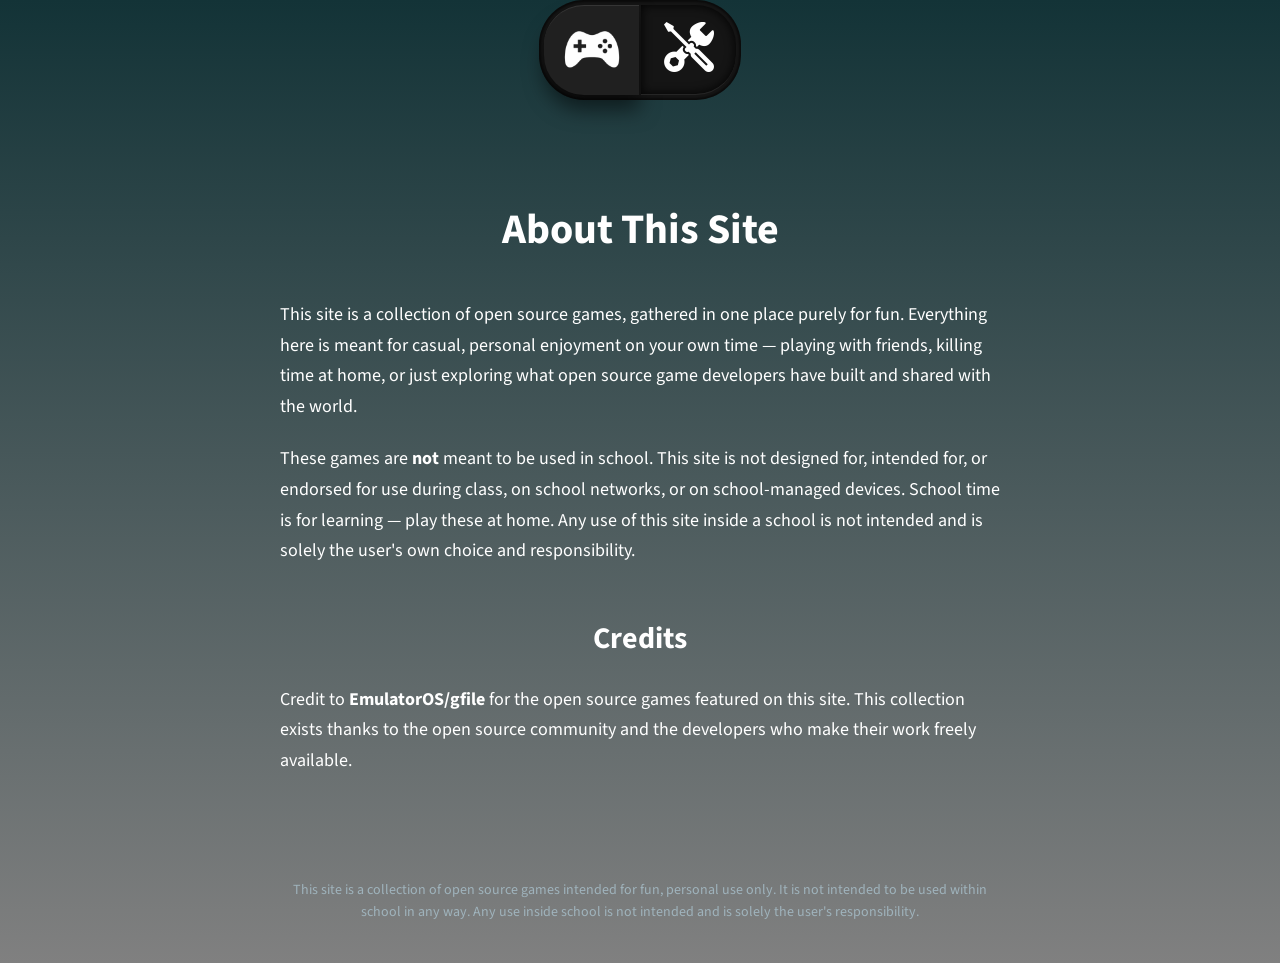
==== tools.html @ 58d2b213 "Clean up and reorganize site - Remove movies page and its assets; nav is now Games + About - Rebrand" ====
<!DOCTYPE html>
<html lang="en">

<head>
	<meta charset="UTF-8">
	<meta name="viewport" content="width=device-width, initial-scale=1.0">
	<title>About</title>
	<link rel="icon" type="image/png" href="images/game_logo.png">
	<link rel="stylesheet" href="styles.css">
</head>

<body class="page-tools">

	<nav class="nav">
		<ul>
			<li><a href="index.html"><img src="images/game_logo.png" class="nav-games" alt="Games"></a></li>
			<li class="active"><a href="tools.html"><img src="images/tools.png" class="nav-tools" alt="About"></a></li>
		</ul>
	</nav>

	<main class="about">
		<h1>About This Site</h1>

		<p>This site is a collection of open source games, gathered in one place purely for fun.
			Everything here is meant for casual, personal enjoyment on your own time &mdash; playing
			with friends, killing time at home, or just exploring what open source game developers
			have built and shared with the world.</p>

		<p>These games are <strong>not</strong> meant to be used in school. This site is not
			designed for, intended for, or endorsed for use during class, on school networks, or on
			school-managed devices. School time is for learning &mdash; play these at home. Any use
			of this site inside a school is not intended and is solely the user's own choice and
			responsibility.</p>

		<h2>Credits</h2>

		<p>Credit to <strong>EmulatorOS/gfile</strong> for the open source games featured on this
			site. This collection exists thanks to the open source community and the developers who
			make their work freely available.</p>
	</main>

	<footer class="disclaimer">
		<p>This site is a collection of open source games intended for fun, personal use only.
			It is not intended to be used within school in any way. Any use inside school is not
			intended and is solely the user's responsibility.</p>
	</footer>

</body>

</html>
---- styles.css ----
@import url("https://fonts.googleapis.com/css?family=Source+Sans+Pro:400,700");

* {
  margin: 0;
  padding: 0;
  box-sizing: border-box;
}

html,
body {
  width: 100%;
  min-height: 100%;
}

body {
  font-family: "Source Sans Pro", sans-serif;
}

/* Page backgrounds */
body.page-games {
  background: #0f222b;
}

body.page-tools {
  background: linear-gradient(#133337, gray) no-repeat;
  background-size: cover;
}

/* Top navigation pill */
.nav {
  position: absolute;
  top: 0;
  left: 0;
  right: 0;
  margin: auto;
  width: 202px;
  height: 100px;
  border-radius: 45px;
  background: #151515;
  box-shadow: inset 0 0 2px 2px rgba(0, 0, 0, 0.5);
}

.nav ul {
  list-style: none;
  width: inherit;
  height: inherit;
  display: flex;
  align-items: center;
  justify-content: center;
}

.nav li {
  display: flex;
  align-items: center;
  justify-content: center;
  margin: 1px;
  height: 90px;
  width: 95px;
  background: #202020;
  border-top: 1px solid #353535;
  box-shadow: 0 15px 20px 0 rgba(0, 0, 0, 0.5);
  transition: all 0.5s;
}

.nav li:first-of-type {
  border-top-left-radius: 40px;
  border-bottom-left-radius: 40px;
}

.nav li:last-of-type {
  border-top-right-radius: 40px;
  border-bottom-right-radius: 40px;
}

.nav li:hover {
  cursor: pointer;
}

.nav li.active {
  background: #151515;
  border-top: none;
  border-bottom: 1px solid #252525;
  box-shadow: inset 0 0 10px 1px rgba(0, 0, 0, 0.8);
}

.nav a {
  display: inline-block;
  color: gray;
  text-decoration: none;
}

.nav .nav-games {
  width: 80px;
}

.nav .nav-tools {
  width: 50px;
}

/* Game grid */
.row {
  text-align: center;
  padding-top: 60px;
}

.row:first-of-type {
  padding-top: 140px;
}

.thumb {
  height: 230px;
  padding-left: 60px;
  padding-right: 60px;
}

/* About page */
.about {
  max-width: 760px;
  margin: 0 auto;
  padding: 200px 20px 0;
  color: white;
}

.about h1 {
  text-align: center;
  font-size: 42px;
  margin-bottom: 40px;
}

.about h2 {
  text-align: center;
  font-size: 30px;
  margin: 50px 0 25px;
}

.about p {
  font-size: 18px;
  line-height: 1.7;
  margin-bottom: 22px;
}

/* Embedded game pages */
.game-frame {
  display: flex;
  justify-content: center;
  padding-top: 160px;
}

/* Disclaimer footer */
.disclaimer {
  max-width: 760px;
  margin: 0 auto;
  padding: 80px 20px 40px;
  text-align: center;
  color: #9fb3bc;
  font-size: 14px;
  line-height: 1.6;
}
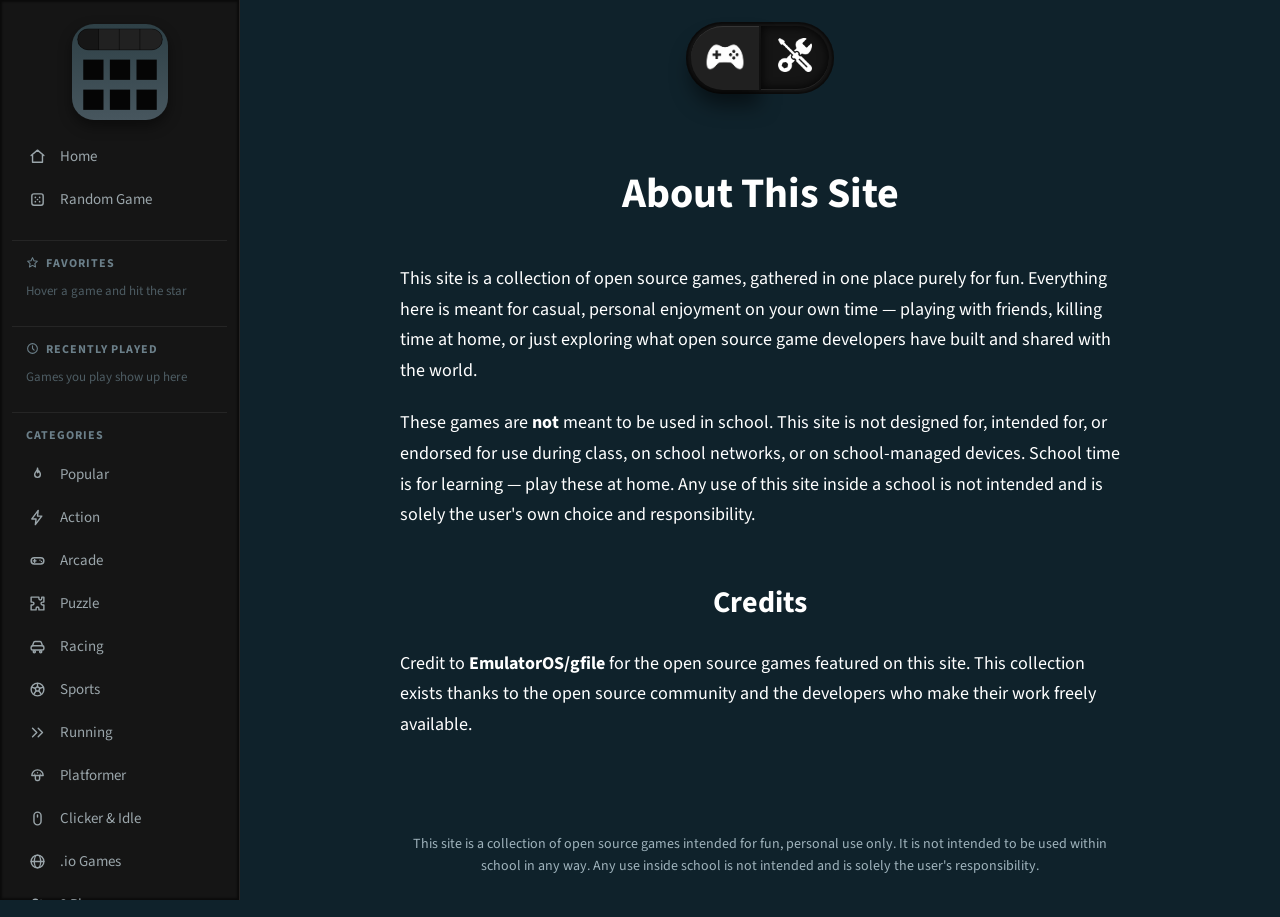
==== commit 48458fc7: "Redesign site with CrazyGames-style layout and new features - Sidebar navigation with favorites, rec" ====
--- a/tools.html
+++ b/tools.html
@@ -5,45 +5,64 @@
 	<meta charset="UTF-8">
 	<meta name="viewport" content="width=device-width, initial-scale=1.0">
 	<title>About</title>
-	<link rel="icon" type="image/png" href="images/game_logo.png">
-	<link rel="stylesheet" href="styles.css">
+	<link rel="icon" type="image/svg+xml" href="images/logo.svg">
+	<link rel="stylesheet" href="styles.css?v=5">
 </head>
 
 <body class="page-tools">
 
-	<nav class="nav">
-		<ul>
-			<li><a href="index.html"><img src="images/game_logo.png" class="nav-games" alt="Games"></a></li>
-			<li class="active"><a href="tools.html"><img src="images/tools.png" class="nav-tools" alt="About"></a></li>
-		</ul>
-	</nav>
+	<aside class="sidebar" id="sidebar">
+		<a class="side-logo" href="index.html">
+			<img src="images/logo.svg" alt="Open Source Games">
+		</a>
+		<div id="side-nav"></div>
+	</aside>
 
-	<main class="about">
-		<h1>About This Site</h1>
+	<div class="content">
 
-		<p>This site is a collection of open source games, gathered in one place purely for fun.
-			Everything here is meant for casual, personal enjoyment on your own time &mdash; playing
-			with friends, killing time at home, or just exploring what open source game developers
-			have built and shared with the world.</p>
+		<header class="topbar">
+			<button type="button" id="menu-toggle" class="menu-toggle" aria-label="Menu">
+				<svg class="icon" viewBox="0 0 24 24" fill="none" stroke="currentColor" stroke-width="2" stroke-linecap="round" aria-hidden="true"><path d="M4 6h16M4 12h16M4 18h16"/></svg>
+			</button>
+			<nav class="nav">
+				<ul>
+					<li><a href="index.html"><img src="images/game_logo.png" class="nav-games" alt="Games"></a></li>
+					<li class="active"><a href="tools.html"><img src="images/tools.png" class="nav-tools" alt="About"></a></li>
+				</ul>
+			</nav>
+		</header>
 
-		<p>These games are <strong>not</strong> meant to be used in school. This site is not
-			designed for, intended for, or endorsed for use during class, on school networks, or on
-			school-managed devices. School time is for learning &mdash; play these at home. Any use
-			of this site inside a school is not intended and is solely the user's own choice and
-			responsibility.</p>
+		<main class="about">
+			<h1>About This Site</h1>
 
-		<h2>Credits</h2>
+			<p>This site is a collection of open source games, gathered in one place purely for fun.
+				Everything here is meant for casual, personal enjoyment on your own time &mdash; playing
+				with friends, killing time at home, or just exploring what open source game developers
+				have built and shared with the world.</p>
 
-		<p>Credit to <strong>EmulatorOS/gfile</strong> for the open source games featured on this
-			site. This collection exists thanks to the open source community and the developers who
-			make their work freely available.</p>
-	</main>
+			<p>These games are <strong>not</strong> meant to be used in school. This site is not
+				designed for, intended for, or endorsed for use during class, on school networks, or on
+				school-managed devices. School time is for learning &mdash; play these at home. Any use
+				of this site inside a school is not intended and is solely the user's own choice and
+				responsibility.</p>
 
-	<footer class="disclaimer">
-		<p>This site is a collection of open source games intended for fun, personal use only.
-			It is not intended to be used within school in any way. Any use inside school is not
-			intended and is solely the user's responsibility.</p>
-	</footer>
+			<h2>Credits</h2>
+
+			<p>Credit to <strong>EmulatorOS/gfile</strong> for the open source games featured on this
+				site. This collection exists thanks to the open source community and the developers who
+				make their work freely available.</p>
+		</main>
+
+		<footer class="disclaimer">
+			<p>This site is a collection of open source games intended for fun, personal use only.
+				It is not intended to be used within school in any way. Any use inside school is not
+				intended and is solely the user's responsibility.</p>
+		</footer>
+
+	</div>
+
+	<script src="games-data.js?v=5"></script>
+	<script src="site.js?v=5"></script>
 
 </body>
 
--- a/styles.css
+++ b/styles.css
@@ -17,16 +17,16 @@
 }
 
 /* Page backgrounds */
-body.page-games {
+body.page-games,
+body.page-play {
   background: #0f222b;
 }
 
 body.page-tools {
-  background: linear-gradient(#133337, gray) no-repeat;
-  background-size: cover;
-}
-
-/* Top navigation pill */
+  background: #0f222b;
+}
+
+/* ============ Top navigation pill ============ */
 .nav {
   position: absolute;
   top: 0;
@@ -97,27 +97,544 @@
   width: 50px;
 }
 
-/* Game grid */
-.row {
+/* ============ SVG icons ============ */
+.icon {
+  width: 1.05em;
+  height: 1.05em;
+  display: inline-block;
+  vertical-align: -0.17em;
+  flex-shrink: 0;
+}
+
+/* ============ Games page layout: sidebar + content ============ */
+.sidebar {
+  position: fixed;
+  top: 0;
+  left: 0;
+  bottom: 0;
+  width: 240px;
+  padding: 18px 12px 24px;
+  overflow-y: auto;
+  background: #151515;
+  box-shadow: inset 0 0 2px 2px rgba(0, 0, 0, 0.5);
+  border-right: 1px solid #252525;
+  z-index: 50;
+  scrollbar-width: thin;
+  scrollbar-color: #353535 #151515;
+}
+
+.side-logo {
+  display: flex;
+  justify-content: center;
+  padding: 6px 0 14px;
+}
+
+.side-logo img {
+  width: 96px;
+  border-radius: 22px;
+  box-shadow: 0 6px 14px rgba(0, 0, 0, 0.45);
+}
+
+.side-link {
+  display: flex;
+  align-items: center;
+  gap: 12px;
+  padding: 10px 14px;
+  margin: 2px 0;
+  border-radius: 22px;
+  color: #9aa5aa;
+  font-size: 15px;
+  text-decoration: none;
+  transition: background 0.2s, color 0.2s;
+}
+
+.side-link:hover {
+  background: #202020;
+  color: #e6edf0;
+}
+
+.side-link.active {
+  background: #202020;
+  border-top: 1px solid #353535;
+  box-shadow: inset 0 0 10px 1px rgba(0, 0, 0, 0.8);
+  color: #ffffff;
+}
+
+.side-icon {
+  width: 22px;
+  display: inline-flex;
+  align-items: center;
+  justify-content: center;
+}
+
+.side-icon .icon {
+  width: 17px;
+  height: 17px;
+}
+
+.side-block h3 .icon {
+  width: 13px;
+  height: 13px;
+  margin-right: 4px;
+}
+
+.side-block {
+  margin-top: 20px;
+  padding-top: 14px;
+  border-top: 1px solid #252525;
+}
+
+.side-block h3 {
+  padding: 0 14px 8px;
+  color: #6b7f89;
+  font-size: 12px;
+  font-weight: 700;
+  letter-spacing: 1px;
+  text-transform: uppercase;
+}
+
+.side-hint {
+  padding: 2px 14px 6px;
+  color: #4d5c63;
+  font-size: 13px;
+  line-height: 1.4;
+}
+
+.side-game {
+  display: flex;
+  align-items: center;
+  gap: 10px;
+  padding: 6px 14px;
+  border-radius: 18px;
+  color: #9aa5aa;
+  font-size: 14px;
+  text-decoration: none;
+  transition: background 0.2s, color 0.2s;
+  overflow: hidden;
+  white-space: nowrap;
+}
+
+.side-game:hover {
+  background: #202020;
+  color: #e6edf0;
+}
+
+.side-game img {
+  width: 34px;
+  height: 34px;
+  border-radius: 8px;
+  object-fit: cover;
+  flex-shrink: 0;
+}
+
+.side-game span {
+  overflow: hidden;
+  text-overflow: ellipsis;
+}
+
+.content {
+  margin-left: 240px;
+  padding: 0 28px;
+}
+
+/* ============ Topbar: pill nav + search ============ */
+.topbar {
+  display: flex;
+  align-items: center;
+  justify-content: center;
+  gap: 22px;
+  padding: 22px 0 10px;
+}
+
+.topbar .nav {
+  position: static;
+  margin: 0;
+  flex-shrink: 0;
+  width: 148px;
+  height: 72px;
+  border-radius: 36px;
+}
+
+.topbar .nav li {
+  height: 64px;
+  width: 68px;
+}
+
+.topbar .nav li:first-of-type {
+  border-top-left-radius: 32px;
+  border-bottom-left-radius: 32px;
+}
+
+.topbar .nav li:last-of-type {
+  border-top-right-radius: 32px;
+  border-bottom-right-radius: 32px;
+}
+
+.topbar .nav .nav-games {
+  width: 54px;
+}
+
+.topbar .nav .nav-tools {
+  width: 34px;
+}
+
+/* Search pill — same material as the nav pill */
+.searchbar {
+  display: flex;
+  align-items: center;
+  gap: 12px;
+  width: min(560px, 100%);
+  height: 60px;
+  padding: 0 26px;
+  border-radius: 30px;
+  background: #151515;
+  box-shadow: inset 0 0 2px 2px rgba(0, 0, 0, 0.5);
+  border-top: 1px solid #252525;
+}
+
+.searchbar:focus-within {
+  box-shadow: inset 0 0 10px 1px rgba(0, 0, 0, 0.8), 0 0 0 1px #353535;
+}
+
+.search-icon {
+  font-size: 17px;
+  opacity: 0.6;
+}
+
+.searchbar input {
+  flex: 1;
+  height: 100%;
+  border: none;
+  outline: none;
+  background: transparent;
+  color: #e6edf0;
+  font-size: 17px;
+  font-family: inherit;
+}
+
+.searchbar input::placeholder {
+  color: #6b7f89;
+}
+
+.menu-toggle {
+  display: none;
+  width: 52px;
+  height: 52px;
+  flex-shrink: 0;
+  border: none;
+  border-radius: 26px;
+  background: #151515;
+  box-shadow: inset 0 0 2px 2px rgba(0, 0, 0, 0.5);
+  color: #9aa5aa;
+  font-size: 22px;
+  cursor: pointer;
+}
+
+/* ============ Section headers & carousels ============ */
+.cat-section {
+  padding-top: 34px;
+}
+
+.section-head {
+  display: flex;
+  align-items: baseline;
+  justify-content: space-between;
+  padding: 0 4px 14px;
+}
+
+.section-head h2 {
+  color: #e6edf0;
+  font-size: 22px;
+}
+
+.view-all {
+  color: #6b7f89;
+  font-size: 14px;
+  text-decoration: none;
+  transition: color 0.2s;
+}
+
+.view-all:hover {
+  color: #e6edf0;
+}
+
+.hrow {
+  display: flex;
+  gap: 16px;
+  overflow-x: auto;
+  padding: 4px 4px 16px;
+  scrollbar-width: thin;
+  scrollbar-color: #353535 transparent;
+}
+
+.hrow .card {
+  flex: 0 0 180px;
+  height: 180px;
+}
+
+/* ============ Game cards ============ */
+.card {
+  position: relative;
+  display: block;
+  border-radius: 14px;
+  overflow: hidden;
+  background: #202020;
+  border-top: 1px solid #353535;
+  box-shadow: 0 8px 16px 0 rgba(0, 0, 0, 0.5);
+  transition: transform 0.15s ease-out, box-shadow 0.15s ease-out;
+}
+
+.card:hover {
+  transform: scale(1.045);
+  box-shadow: 0 12px 24px 0 rgba(0, 0, 0, 0.65);
+  z-index: 2;
+}
+
+.card img {
+  width: 100%;
+  height: 100%;
+  object-fit: cover;
+  display: block;
+}
+
+.card-title {
+  position: absolute;
+  left: 0;
+  right: 0;
+  bottom: 0;
+  padding: 26px 12px 9px;
+  background: linear-gradient(transparent, rgba(10, 15, 18, 0.92));
+  color: #ffffff;
+  font-size: 15px;
+  font-weight: 700;
   text-align: center;
-  padding-top: 60px;
-}
-
-.row:first-of-type {
-  padding-top: 140px;
-}
-
-.thumb {
-  height: 230px;
-  padding-left: 60px;
-  padding-right: 60px;
-}
-
-/* About page */
+  white-space: nowrap;
+  overflow: hidden;
+  text-overflow: ellipsis;
+  opacity: 0;
+  transition: opacity 0.15s;
+}
+
+.card:hover .card-title {
+  opacity: 1;
+}
+
+.fav-star {
+  position: absolute;
+  top: 8px;
+  right: 8px;
+  width: 34px;
+  height: 34px;
+  display: flex;
+  align-items: center;
+  justify-content: center;
+  color: #9aa5aa;
+  background: rgba(21, 21, 21, 0.85);
+  border: none;
+  border-radius: 50%;
+  cursor: pointer;
+  opacity: 0;
+  transition: opacity 0.15s, color 0.15s;
+}
+
+.fav-star .icon {
+  width: 17px;
+  height: 17px;
+}
+
+.fav-star.active .icon {
+  fill: currentColor;
+}
+
+.card:hover .fav-star,
+.fav-star.active {
+  opacity: 1;
+}
+
+.fav-star.active,
+.fav-star:hover {
+  color: #ffcc33;
+}
+
+/* ============ Grids & pages ============ */
+.games-grid {
+  display: grid;
+  grid-template-columns: repeat(auto-fill, minmax(200px, 1fr));
+  gap: 18px;
+  padding: 4px;
+}
+
+.games-grid .card {
+  aspect-ratio: 1 / 1;
+}
+
+.page-title {
+  padding: 34px 4px 4px;
+  color: #e6edf0;
+  font-size: 28px;
+}
+
+.page-sub {
+  padding: 0 4px 20px;
+  color: #6b7f89;
+  font-size: 15px;
+}
+
+.no-results {
+  padding: 60px 4px;
+  color: #6b7f89;
+  font-size: 18px;
+}
+
+/* ============ Player page ============ */
+.player-wrap {
+  max-width: 1200px;
+  margin: 0 auto;
+  padding: 22px 24px 0;
+}
+
+.player-bar {
+  display: flex;
+  align-items: center;
+  gap: 16px;
+  flex-wrap: wrap;
+  height: auto;
+  min-height: 66px;
+  padding: 10px 24px;
+  border-radius: 33px;
+  background: #151515;
+  box-shadow: inset 0 0 2px 2px rgba(0, 0, 0, 0.5);
+  border-top: 1px solid #252525;
+}
+
+.player-back {
+  color: #9aa5aa;
+  font-size: 24px;
+  text-decoration: none;
+  transition: color 0.2s;
+}
+
+.player-back:hover {
+  color: #ffffff;
+}
+
+.player-bar h1 {
+  color: #e6edf0;
+  font-size: 20px;
+}
+
+.player-tags {
+  display: flex;
+  gap: 8px;
+  flex-wrap: wrap;
+}
+
+.player-tag {
+  padding: 5px 12px;
+  border-radius: 14px;
+  background: #202020;
+  border-top: 1px solid #353535;
+  color: #9aa5aa;
+  font-size: 13px;
+  text-decoration: none;
+  transition: color 0.2s;
+}
+
+.player-tag:hover {
+  color: #ffffff;
+}
+
+.player-actions {
+  display: flex;
+  gap: 10px;
+  margin-left: auto;
+}
+
+.player-actions button {
+  width: 42px;
+  height: 42px;
+  border: none;
+  border-radius: 50%;
+  background: #202020;
+  border-top: 1px solid #353535;
+  color: #9aa5aa;
+  font-size: 18px;
+  cursor: pointer;
+  transition: color 0.2s, background 0.2s;
+}
+
+.player-actions button:hover {
+  background: #2a2a2a;
+  color: #ffffff;
+}
+
+.player-actions #player-fav.active {
+  color: #ffcc33;
+}
+
+.player-actions button .icon {
+  width: 18px;
+  height: 18px;
+  vertical-align: middle;
+}
+
+.player-actions #player-fav.active .icon {
+  fill: currentColor;
+}
+
+.player-tag .icon {
+  width: 13px;
+  height: 13px;
+  margin-right: 3px;
+}
+
+.menu-toggle .icon {
+  width: 20px;
+  height: 20px;
+  vertical-align: middle;
+}
+
+.search-icon {
+  display: inline-flex;
+  color: #6b7f89;
+}
+
+.search-icon .icon {
+  width: 18px;
+  height: 18px;
+}
+
+.player-frame-wrap {
+  margin-top: 18px;
+  border-radius: 14px;
+  overflow: hidden;
+  background: #000;
+  box-shadow: 0 12px 30px rgba(0, 0, 0, 0.6);
+}
+
+#player-frame {
+  display: block;
+  width: 100%;
+  height: min(72vh, 720px);
+  border: none;
+  background: #000;
+}
+
+.more-games {
+  padding-top: 40px;
+}
+
+.more-games h2 {
+  color: #e6edf0;
+  font-size: 22px;
+  padding: 0 4px 16px;
+}
+
+/* ============ About page ============ */
 .about {
   max-width: 760px;
   margin: 0 auto;
-  padding: 200px 20px 0;
+  padding: 60px 20px 0;
   color: white;
 }
 
@@ -150,9 +667,52 @@
 .disclaimer {
   max-width: 760px;
   margin: 0 auto;
-  padding: 80px 20px 40px;
+  padding: 70px 20px 40px;
   text-align: center;
   color: #9fb3bc;
   font-size: 14px;
   line-height: 1.6;
 }
+
+/* ============ Responsive ============ */
+@media (max-width: 980px) {
+  .sidebar {
+    transform: translateX(-100%);
+    transition: transform 0.25s ease-out;
+  }
+
+  .sidebar.open {
+    transform: none;
+  }
+
+  .content {
+    margin-left: 0;
+    padding: 0 16px;
+  }
+
+  .menu-toggle {
+    display: block;
+  }
+
+  .topbar {
+    gap: 12px;
+  }
+
+  .topbar .nav {
+    display: none;
+  }
+
+  .games-grid {
+    grid-template-columns: repeat(auto-fill, minmax(150px, 1fr));
+    gap: 12px;
+  }
+
+  .hrow .card {
+    flex: 0 0 140px;
+    height: 140px;
+  }
+
+  .player-wrap {
+    padding: 14px 12px 0;
+  }
+}
